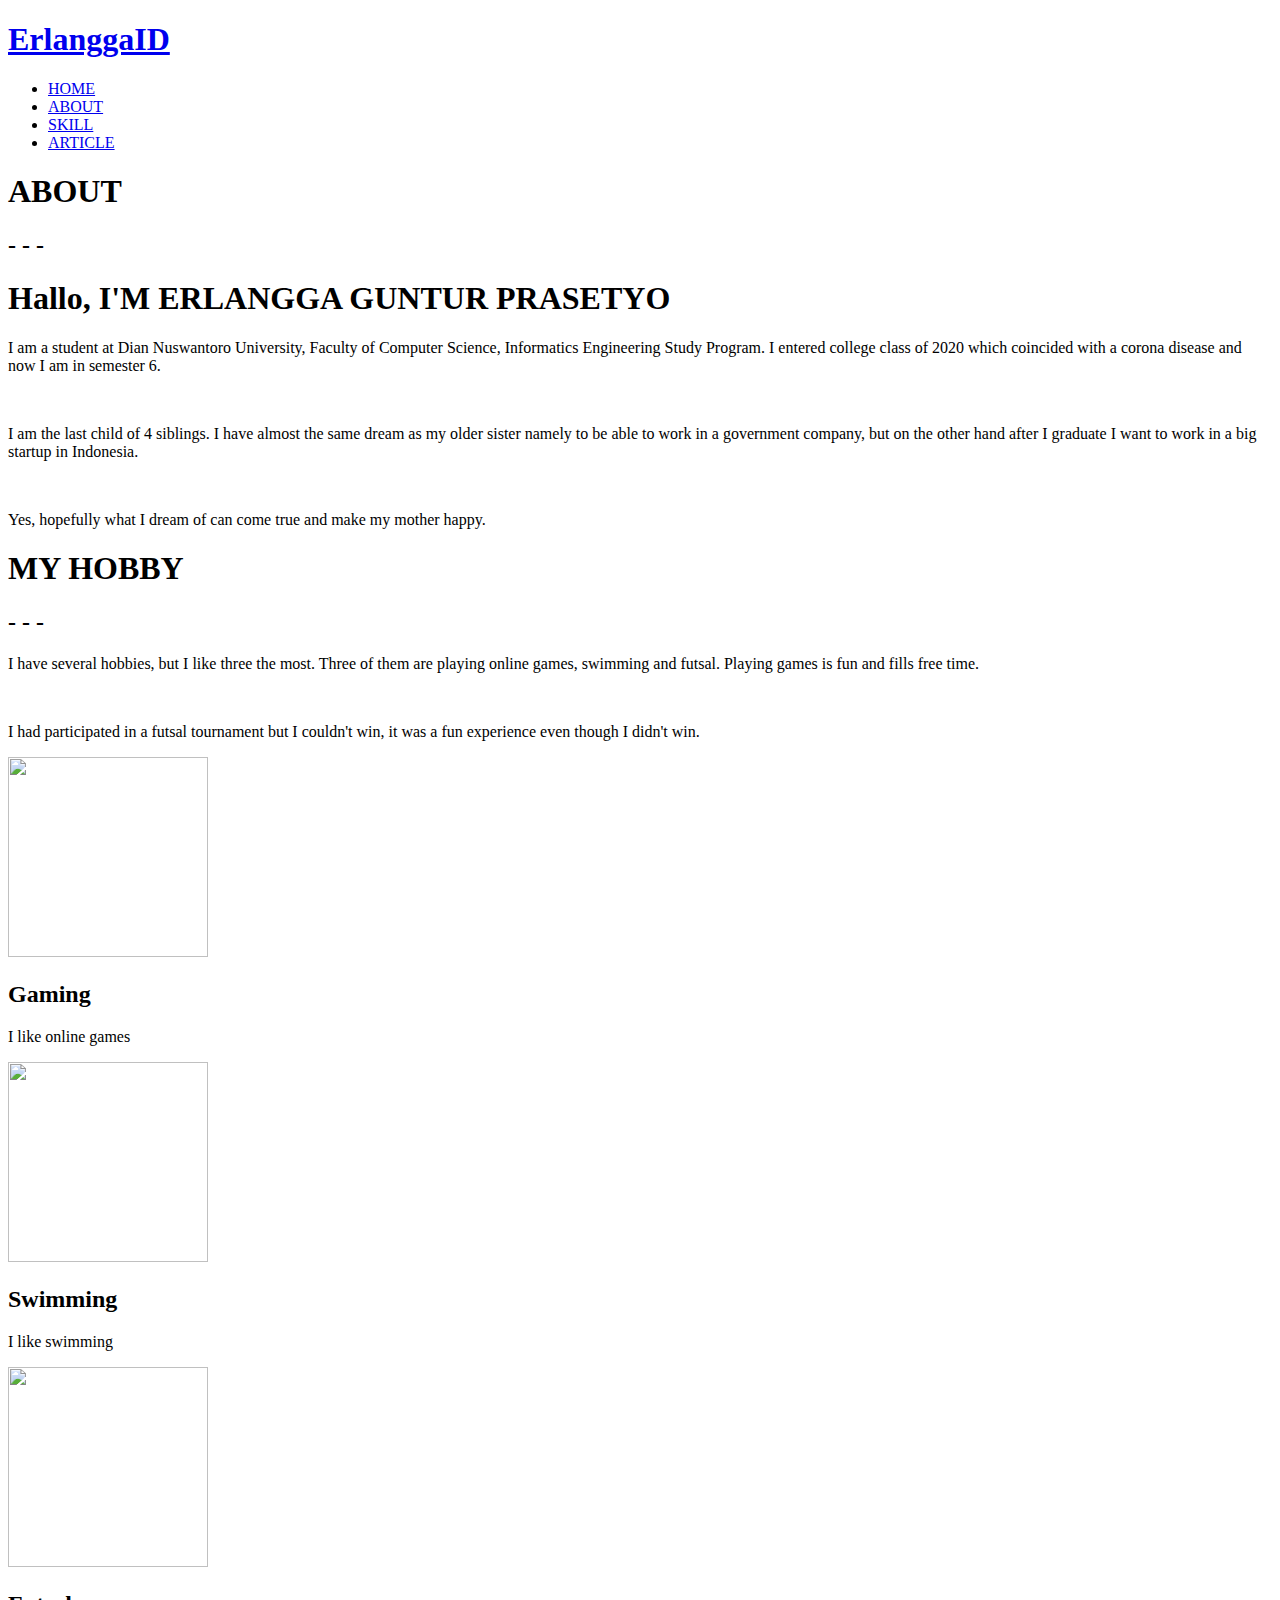
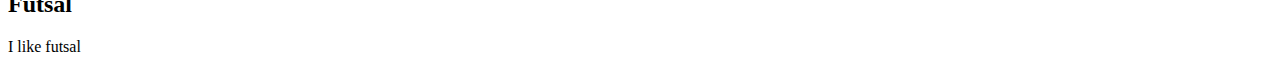
==== about.html @ e10f9903 "about.html" ====
<!DOCTYPE html>
<html lang="en">
<head>
    <meta charset="UTF-8">
    <meta http-equiv="X-UA-Compatible" content="IE=edge">
    <meta name="viewport" content="width=device-width, initial-scale=1.0">
    <title>Personal Web by Erlangga</title>
    <link rel="stylesheet" href="./css/style.css">
    <link rel="stylesheet" type="text/css" href="https://cdnjs.cloudflare.com/ajax/libs/font-awesome/6.0.0-beta3/css/all.min.css">
</head>
<body>
    <header>
        <h1><a href="index.html">ErlanggaID</a></h1>
        <nav>
            <ul>
                <li><a href="index.html">HOME</a></li>
                <li><a href="about.html">ABOUT</a></li>
                <li><a href="skillpage.html">SKILL</a></li>
                <li><a href="article.html">ARTICLE</a></li>
            </ul>
        </nav>
    </header>

    <section class="about">
		<div class="container">
			<h1>ABOUT</h1>
            <h2>- - -</h2>
		</div>

        <div class="me">
			<h1>Hallo, I'M ERLANGGA GUNTUR PRASETYO</h1>
            <p>I am a student at Dian Nuswantoro University, Faculty of Computer Science, Informatics Engineering Study Program. 
               I entered college class of 2020 which coincided with a corona disease and now I am in semester 6.
            </p>
            <br>
            <p>I am the last child of 4 siblings. I have almost the same dream as my older sister
                namely to be able to work in a government company, 
                but on the other hand after I graduate I want to work in a big startup in Indonesia.</p>
            <br>
            <p>Yes, hopefully what I dream of can come true and make my mother happy.</p>
			
		</div>

        <div class="container">
            <h1>MY HOBBY</h1>
            <h2>- - -</h2>
        </div>
        
        <div class="me">
            <p>I have several hobbies, but I like three the most. Three of them are playing online games, swimming and futsal.
               Playing games is fun and fills free time.
            </p>
            <br>
            <p>
                I had participated in a futsal tournament but I couldn't win, 
                it was a fun experience even though I didn't win.
            </p>
        </div>

        <div class="card">
            <div class="column">
                <div class="atur">
                    <img src="../assets/ps.jpg" width="200px" height="200px">
                    <h2>Gaming</h2>
                    <p>I like online games</p>
                </div>
            </div>
            <div class="column">
                <div class="atur">
                    <img src="../assets/renang.png" width="200px" height="200px">
                    <h2>Swimming</h2>
                    <p>I like swimming</p>
                </div>
            </div>
            <div class="column">
                <div class="atur">
                    <img src="../assets/futsal.jpg" width="200px" height="200px">
                    <h2>Futsal</h2>
                    <p>I like futsal</p>
                </div>
            </div>
        </div>
	</section>
        
</body>
</html>
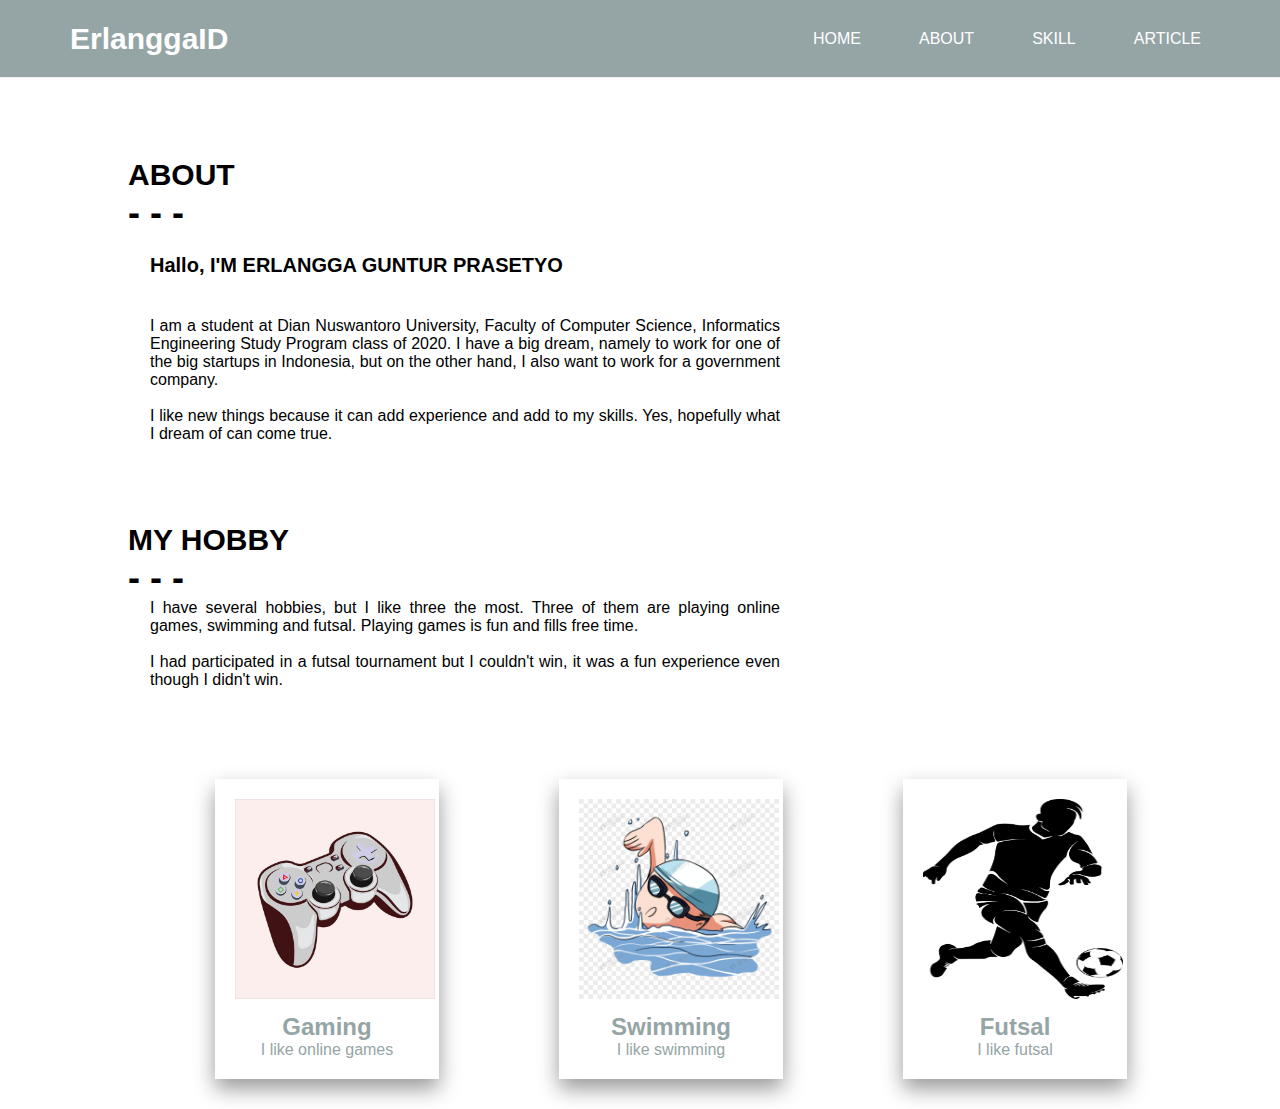
==== commit d07440e5: "update about.html" ====
--- a/about.html
+++ b/about.html
@@ -29,16 +29,11 @@
 
         <div class="me">
 			<h1>Hallo, I'M ERLANGGA GUNTUR PRASETYO</h1>
-            <p>I am a student at Dian Nuswantoro University, Faculty of Computer Science, Informatics Engineering Study Program. 
-               I entered college class of 2020 which coincided with a corona disease and now I am in semester 6.
+            <p>I am a student at Dian Nuswantoro University, Faculty of Computer Science, Informatics Engineering Study Program class of 2020. 
+               I have a big dream, namely to work for one of the big startups in Indonesia, but on the other hand, I also want to work for a government company.
             </p>
             <br>
-            <p>I am the last child of 4 siblings. I have almost the same dream as my older sister
-                namely to be able to work in a government company, 
-                but on the other hand after I graduate I want to work in a big startup in Indonesia.</p>
-            <br>
-            <p>Yes, hopefully what I dream of can come true and make my mother happy.</p>
-			
+            <p>I like new things because it can add experience and add to my skills. Yes, hopefully what I dream of can come true.</p>
 		</div>
 
         <div class="container">
--- a/css/style.css
+++ b/css/style.css
@@ -0,0 +1,372 @@
+* {
+    padding: 0;
+    margin: 0;
+}
+
+body {
+    padding: 0px 0px;
+    font-family: "Poppins", sans-serif;
+}
+
+header {
+    display: flex;
+    justify-content: space-between;
+    align-items: center;
+    border-bottom: 1px solid #f1f1f1;
+    z-index: 9999;
+    top: 0;
+    right: 0;
+    left: 0;
+    padding: 20px;
+    background: #95A5A6;
+}
+
+h1 a {
+    text-decoration: none;
+    color: #fff;
+    font-size: 30px;
+    margin: 50px;
+}
+
+nav ul {
+    display: flex;
+    justify-content: space-between;
+    gap: 40px;
+    list-style: none;
+    padding-right: 50px;
+    
+}
+
+nav ul li a {
+    text-decoration: none;
+    color: #fff;
+    padding: 10px 9px;
+}
+
+nav ul li a:hover{
+    background-color: #fff;
+    border-radius: 40px;
+    color: #95A5A6;
+}
+
+main {
+    margin: 50px 0px;
+    border-bottom: 1px solid #f1f1f1; 
+    align-items: center;
+}
+
+#my {
+    display: flex;
+    justify-content: space-between;
+    align-items: center;
+    
+}
+
+#foto img {
+    transition: 0.5s ease;
+    box-shadow: 5px 5px 10px #e8dbdb;
+    margin: 30px;
+    padding: 40px;
+}
+
+#foto img:hover{
+    transform: scale(1.1);
+    opacity: 1;
+    z-index: 2;
+}
+
+#profile h1 {
+    margin-bottom: 20px;
+    font-size: 30px;
+    padding-top: 40px;
+    
+}
+
+#profile p {
+    font-family: sans-serif;
+    text-align: justify;
+}
+
+#profile span {
+    color: #95A5A6;
+}
+
+#my-button button{
+    margin-top: 40px;
+    font-size: 15px;
+    list-style: none;
+    border-radius: 20px;
+    border-color: #95A5A6;
+    padding: 5px 10px;
+    transition: 0.5s ease;
+    background-color: #95A5A6;
+}
+
+#my-button button:hover {
+    transform: scale(1.1);
+    opacity: 2;
+    z-index: 2;
+}
+
+#my-button a {
+    color: #fff;
+    text-decoration: none;
+}
+
+
+
+
+/* medsos */
+.medsos {
+    transition: 0.5s ease;
+    box-shadow: 5px 5px 10px #e8dbdb;
+    padding: 20px;
+    margin: 20px;
+}
+
+.medsos ul li:hover{
+    transform: scale(1.1);
+}
+
+.medsos ul li{
+    position: relative;
+	color: #fff;
+    height: 20px;
+    width: 40px;
+    margin: 30px;
+    list-style: none;
+
+}
+
+.medsos ul li i {
+    color: black;
+}
+
+.medsos ul li i:hover {
+    background-color: #95A5A6;
+    color: #fff;
+}
+
+.container{
+	width: 80%;
+	margin: 0 auto;
+    font-size: 24px;
+}
+
+.container:after{
+	content: " ";
+	clear: both;
+    display: block;
+}
+
+#laman h1 {
+    text-align: center;
+    padding-top: 30px;
+    background-color: #95A5A6;
+    padding: 10px 0;
+    color: #fff;
+    font-size: 20px;
+    margin: 20px 20px;
+    border-radius: 90px;
+}
+
+.kotak {
+    text-align: center;
+    padding-left: 175px;
+    padding-top: 60px;
+    margin: 0 5px;
+
+}
+
+.kotak-column {
+    width: 20%;
+    float: left;
+    padding: 30px 60px;
+}
+
+.kotak-column h2 {
+    color: #95A5A6;
+}
+
+.kotak-column a {
+    color: #95A5A6;
+}
+
+.kotak-img {
+    background-color: #fff;
+    padding: 20px;
+    box-shadow: 0 10px 20px 0 rgba(0, 0, 0, 0.2);
+    border-radius: 60px;
+}
+
+.kotak-img:hover {
+    box-shadow: 0 20px 40px 0 rgba(0, 0, 0, 0.5);
+}
+
+.kotak-img h2 {
+    font-size: 20px;
+    padding: 20px 10px;
+}
+
+.kotak-img h2 a {
+    text-decoration: none;
+}
+
+
+/* about */
+
+section h1{
+    font-size: 30px;
+    text-align: left;
+    position: relative;
+    margin-bottom: 0px;
+    padding-top: 80px;
+    
+}
+
+
+.me h1 {
+    margin-bottom: 20px;
+    font-size: 20px;
+    padding-top: 0px;
+    padding: 20px;
+    padding-left: 150px;
+}
+
+.me p {
+    align-items: center;
+    padding-left: 150px;
+    padding-right: 500px;
+    font-size: 16px;
+    font-family: sans-serif;
+    text-align: justify;
+}
+
+.card {
+    text-align: center;
+    padding-left: 150px;
+    padding-top: 60px;
+    margin: 0 5px;
+
+}
+
+.column {
+    width: 20%;
+    float: left;
+    padding: 30px 60px;
+}
+
+.atur {
+    background-color: #fff;
+    padding: 20px;
+    box-shadow: 0 10px 20px 0 rgba(0, 0, 0, 0.4)
+}
+
+.atur h2 {
+    padding-top: 10px;
+    color: #95A5A6;
+}
+
+.atur p {
+    color: #95A5A6;
+}
+
+.atur:hover {
+    box-shadow: 0 20px 40px 0 rgba(0, 0, 0, 0.8);
+}
+
+
+/* SKILL PAGE */
+.balok {
+    text-align: center;
+    padding-left: 175px;
+    padding-top: 60px;
+    margin: 0 5px;
+
+}
+
+.balok-column {
+    width: 20%;
+    float: left;
+    padding: 30px 60px;
+    background-color: #95A5A6;
+    box-shadow: 0 20px 40px 0 rgba(0, 0, 0, 0.2);
+    border-radius: 30px;
+    margin-right: 30px;
+    margin-bottom: 30px;
+}
+
+.balok-column h2 {
+    color: #95A5A6;
+}
+
+.balok-column a {
+    color: #95A5A6;
+}
+
+.balok-img {
+    background-color: #fff;
+    padding: 20px;
+    box-shadow: 0 10px 20px 0 rgba(0, 0, 0, 0.5);
+    border-radius: 60px;
+}
+
+.balok-img:hover {
+    box-shadow: 0 20px 40px 0 rgba(255, 255, 255, 0.5);
+}
+
+.balok-img h2 {
+    font-size: 20px;
+    padding: 20px 10px;
+}
+
+/* ARTICLE */
+
+.latar {
+    width: 50%;
+    padding: 10px;
+    height: 100px;
+    position: relative;
+    margin-top: 10px;
+    padding-left: 150px;
+    margin-top: 50px;
+}
+
+.blog {
+    background-color: #95A5A6 ;
+    width: 130%;
+    height: 200px;
+    margin-bottom: 30px;
+    padding: 20px;
+    border-radius: 80px;
+    box-shadow: 0 10px 20px 0 rgba(0, 0, 0, 0.2);
+    
+}
+
+.blog:hover {
+    box-shadow: 0 20px 40px 0 rgba(0, 0, 0, 0.5);
+}
+
+.blog img {
+    float: left;
+    margin-bottom: 10px;
+    padding-right: 50px;
+    padding-top: 25px;
+    padding-left: 50px;  
+    border-radius: 80px;
+
+}
+
+
+.blog h1 {
+    font-size: 20px;
+    margin-bottom: 5px;
+    color: rgb(0, 0, 0);
+}
+
+.blog p {
+    font-size: 15px;
+    margin-top: 5px;
+    color: rgb(255, 252, 252);
+    margin-left: 41%;
+}
